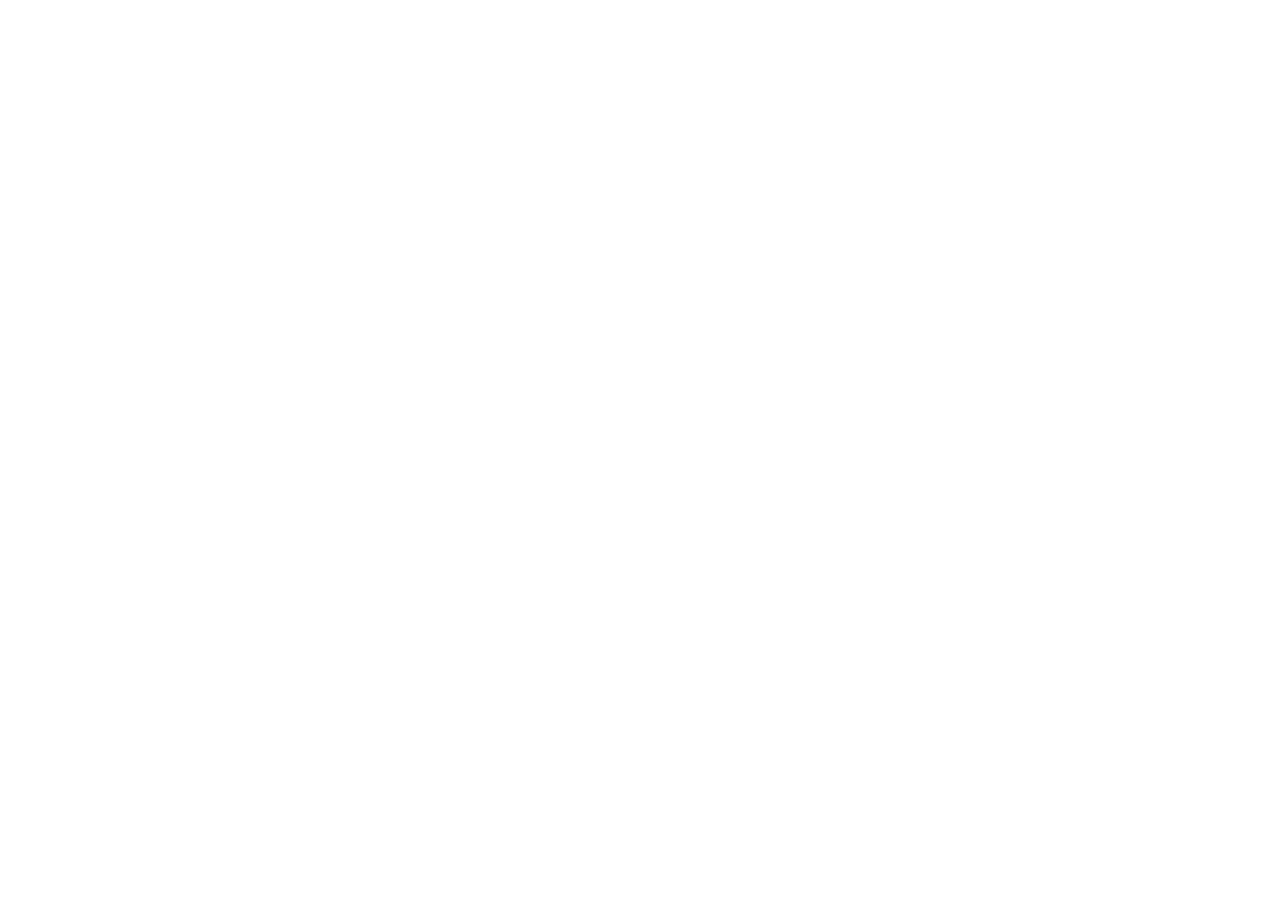
==== index.html @ 9e546010 "preparando os materiais" ====
<!DOCTYPE html>
<html lang="en">
<head>
    <meta charset="UTF-8">
    <meta name="viewport" content="width=device-width, initial-scale=1.0">
    <link rel="stylesheet" href="assets/css/styles.css">
    <title>Spider Project</title>
</head>
<body>
    
</body>
</html>
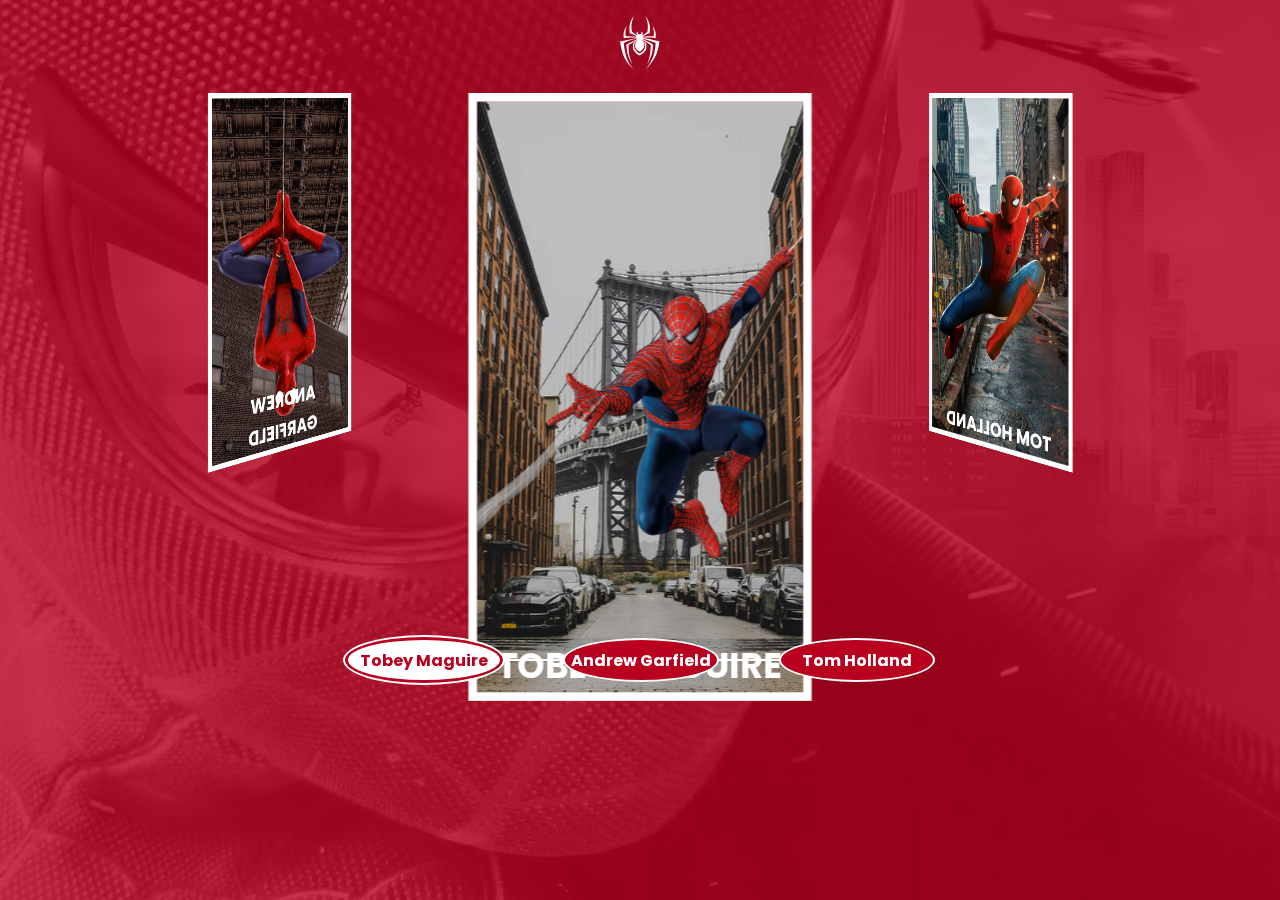
==== commit 6e6cd6bf: "finalização do projeto" ====
--- a/index.html
+++ b/index.html
@@ -1,12 +1,52 @@
 <!DOCTYPE html>
 <html lang="en">
 <head>
-    <meta charset="UTF-8">
-    <meta name="viewport" content="width=device-width, initial-scale=1.0">
-    <link rel="stylesheet" href="assets/css/styles.css">
-    <title>Spider Project</title>
+  <meta charset="UTF-8">
+  <meta http-equiv="X-UA-Compatible" content="IE=edge">
+  <meta name="viewport" content="width=device-width, initial-scale=1.0">
+  <link rel="stylesheet" href="./assets/css/home-page-styles.css">
+  <script src="./assets/scripts/script.js"></script>
+  <title>Spider-Man | Multiversos</title>
 </head>
 <body>
-    
+  <nav class="menu">
+    <ul>
+      <li class="menu-item menu-icon">
+        <img src="./assets/images/icons/spider.svg" alt="Logo Spider-Man">
+      </li>
+    </ul>
+  </nav>
+  <div class="container">
+    <div class="s-cards-carousel" style="transform: translateZ(-40vw) rotateY(0deg);">
+      <a href="./pages/tobey-maguire/spiderman1.html" class="s-card" id="spider-man-01">
+        <img class="s-card-background" src="./assets/images/pic-sm-bg-01.jpg">
+        <img class="s-card-image" src="./assets/images/spider-man-01.png" alt="Tobey Maguire">
+        <h2 class="s-card-title">Tobey Maguire</h2>
+      </a>
+      <a href="./pages/tom-holland/spiderman1.html" class="s-card" id="spider-man-02">
+        <img class="s-card-background" src="./assets/images/pic-sm-bg-02.jpg">
+        <img class="s-card-image" src="./assets/images/spider-man-02.png" alt="Tom Holland">
+        <h2 class="s-card-title">Tom Holland</h2>
+      </a>
+      <a href="./pages/andrew-garfield/spiderman1.html" class="s-card" id="spider-man-03">
+        <img class="s-card-background" src="./assets/images/pic-sm-bg-03.jpg">
+        <img class="s-card-image" src="./assets/images/spider-man-03.png" alt="Andrew Garfield">
+        <h2 class="s-card-title">Andrew Garfield</h2>
+      </a>
+    </div>
+  </div>
+
+  <div class="controller">
+    <div id="1" onclick="selectCarouselItem(this)" class="controller-button controller-button--active">
+      Tobey Maguire
+    </div>
+    <div id="3" onclick="selectCarouselItem(this)" class="controller-button">
+      Andrew Garfield
+    </div>
+    <div id="2" onclick="selectCarouselItem(this)" class="controller-button">
+      Tom Holland
+    </div>
+    <div class="controller-line"></div>
+  </div>
 </body>
 </html>--- a/assets/css/home-page-styles.css
+++ b/assets/css/home-page-styles.css
@@ -0,0 +1,184 @@
+@import url('reset.css');
+@import url('global.css');
+
+body {
+  background-color: var(--primary-color);
+}
+
+body::before {
+  content: "";
+  background-image: url('../images/spider-man-background.jpg');
+  background-repeat: no-repeat;
+  background-position: center;
+  background-size: cover;
+  width: 100%;
+  height: 100%;
+  position: absolute;
+  opacity: 0.2;
+  transition: background-image 1s ease-in-out, opacity 1s ease-in-out;
+}
+
+.menu {
+  padding: 1rem 0;
+  width: 100%;
+  text-align: center;
+  position: relative;
+}
+
+.menu-item {
+  display: inline-block;
+  text-transform: uppercase;
+  margin: 0 1.25rem;
+}
+
+.menu-icon {
+  width: 2.5rem;
+  margin: 0 1.25rem;
+  vertical-align: middle;
+}
+
+.container {
+  position: relative;
+  display: flex;
+  align-items: center;
+  justify-content: space-evenly;
+  perspective: 1500px;
+}
+
+.s-card {
+  border: 0.5rem solid white;
+  width: 100%;
+  height: 60vh;
+  position: absolute;
+  transition: filter .5s ease-in-out;
+}
+
+.s-card:nth-child(1) {
+  transform: rotateY(0deg) translateZ(50vw);
+}
+
+.s-card:nth-child(2) {
+  transform: rotateY(120deg) translateZ(50vw);
+}
+
+.s-card:nth-child(3) {
+  transform: rotateY(240deg) translateZ(50vw);
+}
+
+.s-card-background {
+  width: 100%;
+  height: 100%;
+  object-fit: cover;
+  position: absolute;
+  opacity: 1;
+  transition: opacity 1s ease-in-out;
+}
+
+.s-card-image {
+  width: 100%;
+  height: 100%;
+  object-fit: contain;
+  position: relative;
+  transition: 1s ease-in-out;
+}
+
+.s-card-title {
+  font-size: 2rem;
+  text-transform: uppercase;
+  text-align: center;
+  position: absolute;
+  width: 100%;
+  bottom: 0;
+  transition: bottom 1s ease-in-out;
+}
+
+.controller {
+  display: flex;
+  justify-content: center;
+  align-items: center;
+  margin-top: 34rem;
+  width: 100%;
+}
+
+.controller-button {
+  display: flex;
+  align-items: center;
+  justify-content: center;
+  width: 9.5rem;
+  height: 2.5rem;
+  border: 2px solid white;
+  border-radius: 50%;
+  background-color: var(--primary-color);
+  text-align: center;
+  font-size: 1rem;
+  font-weight: bold;
+  cursor: pointer;
+  z-index: 1;
+  transition: transform 0.3s ease-in-out;
+}
+
+.controller-button:hover {
+  transform: scale(1.1);
+}
+
+.controller-button:nth-child(2) {
+  margin: 0 3.75rem;
+}
+
+.controller-button--active {
+  background-color: white;
+  color: var(--primary-color);
+  border: 0.1875rem solid var(--primary-color);
+  outline: 0.125rem solid white;
+}
+
+.controller-line {
+  background-color: white;
+  width: 40%;
+  height: 2px;
+  position: absolute;
+}
+
+/* Hover Animation */
+
+.s-card--hovered .s-card-background {
+  cursor: pointer;
+  opacity: 0;
+}
+
+.s-card--hovered .s-card-image {
+  transform: scale(1.4);
+  filter: drop-shadow(30px 10px 4px rgba(0, 0, 0, .5));
+}
+
+body#spider-man-01-hovered::before {
+  background-image: url('../images/pic-sm-bg-01.jpg');
+}
+
+body#spider-man-02-hovered::before {
+  background-image: url('../images/pic-sm-bg-02.jpg');
+}
+
+body#spider-man-03-hovered::before {
+  background-image: url('../images/pic-sm-bg-03.jpg');
+}
+
+body[id^="spider-man-"]::before {
+  opacity: 1;
+}
+
+body[id^="spider-man-"] .s-card:not(.s-card--hovered) {
+  filter: grayscale(100%);
+}
+
+.s-card--hovered .s-card-title {
+  bottom: 50%;
+}
+
+.s-cards-carousel {
+  display: flex;
+  justify-content: center;
+  width: calc(100vw / 3 - 10%);
+  transform-style: preserve-3d;
+  transition: transform 0.4s ease-in;
+}